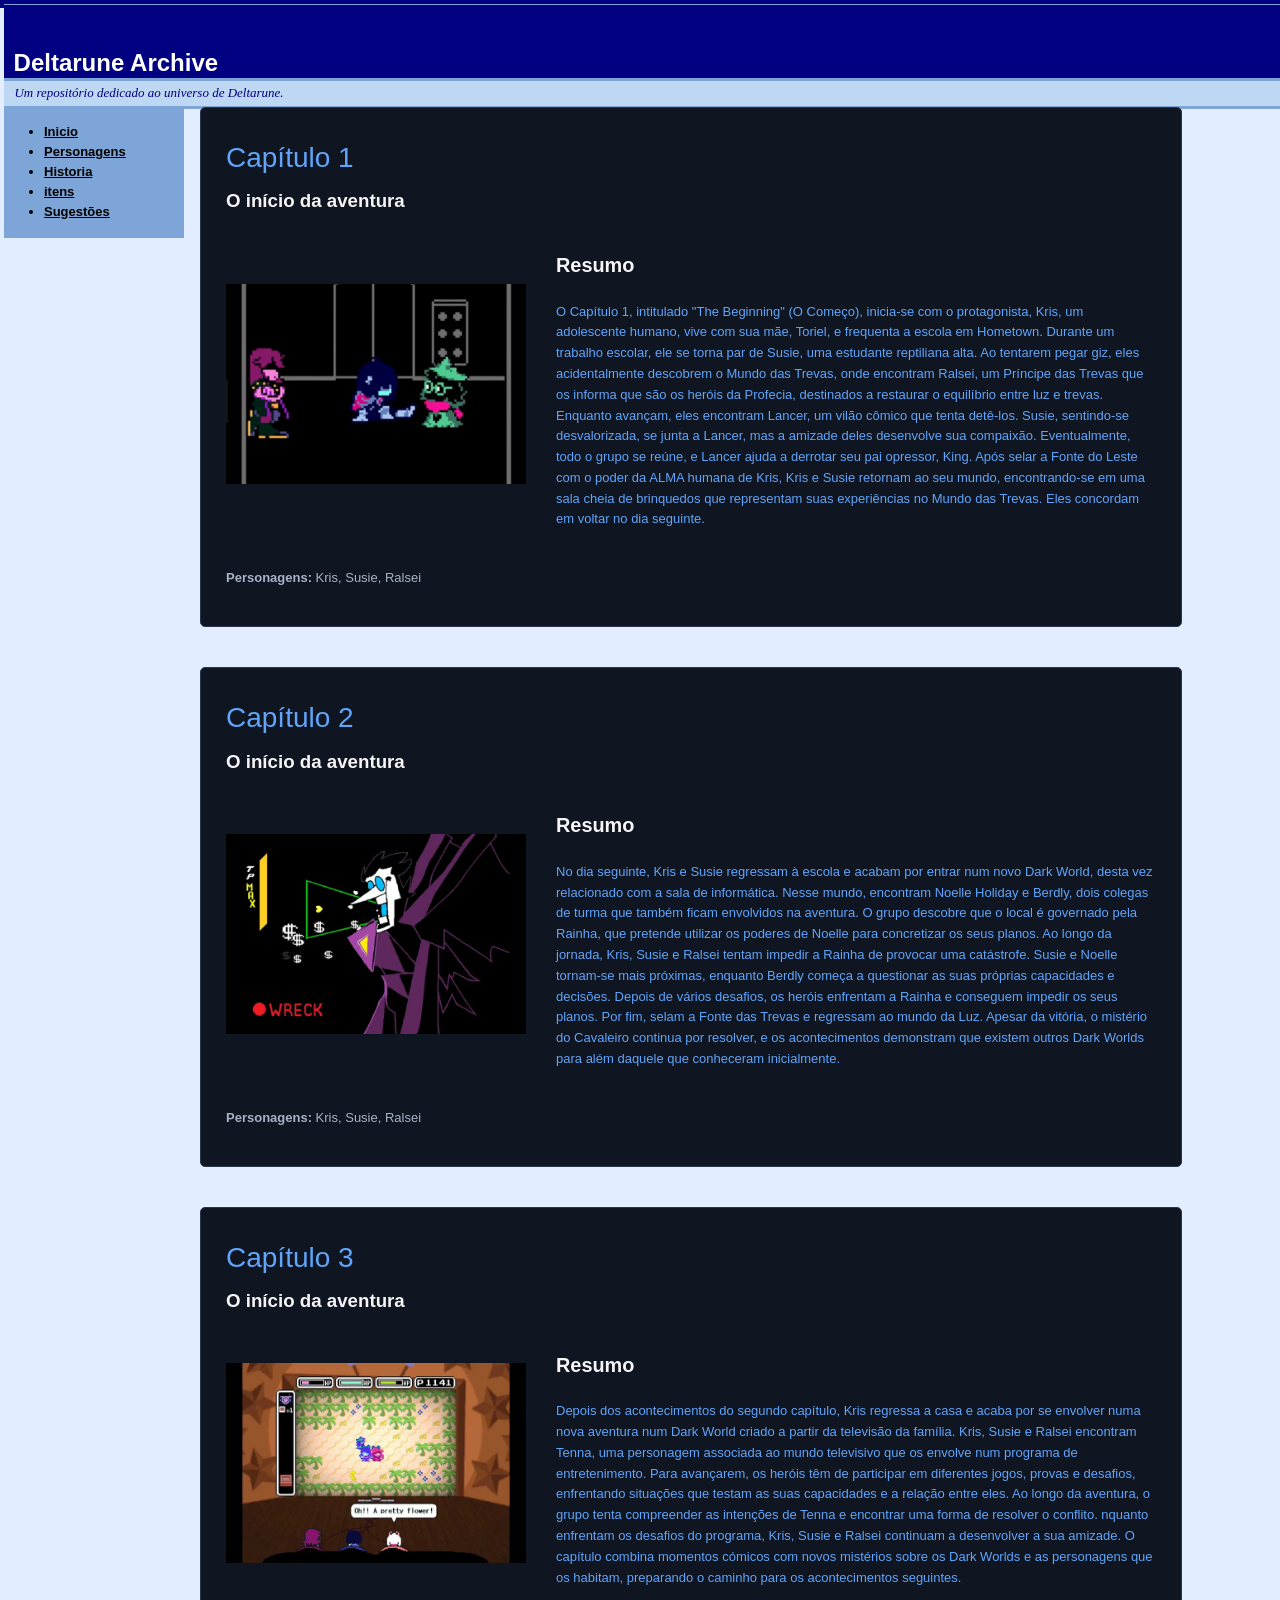
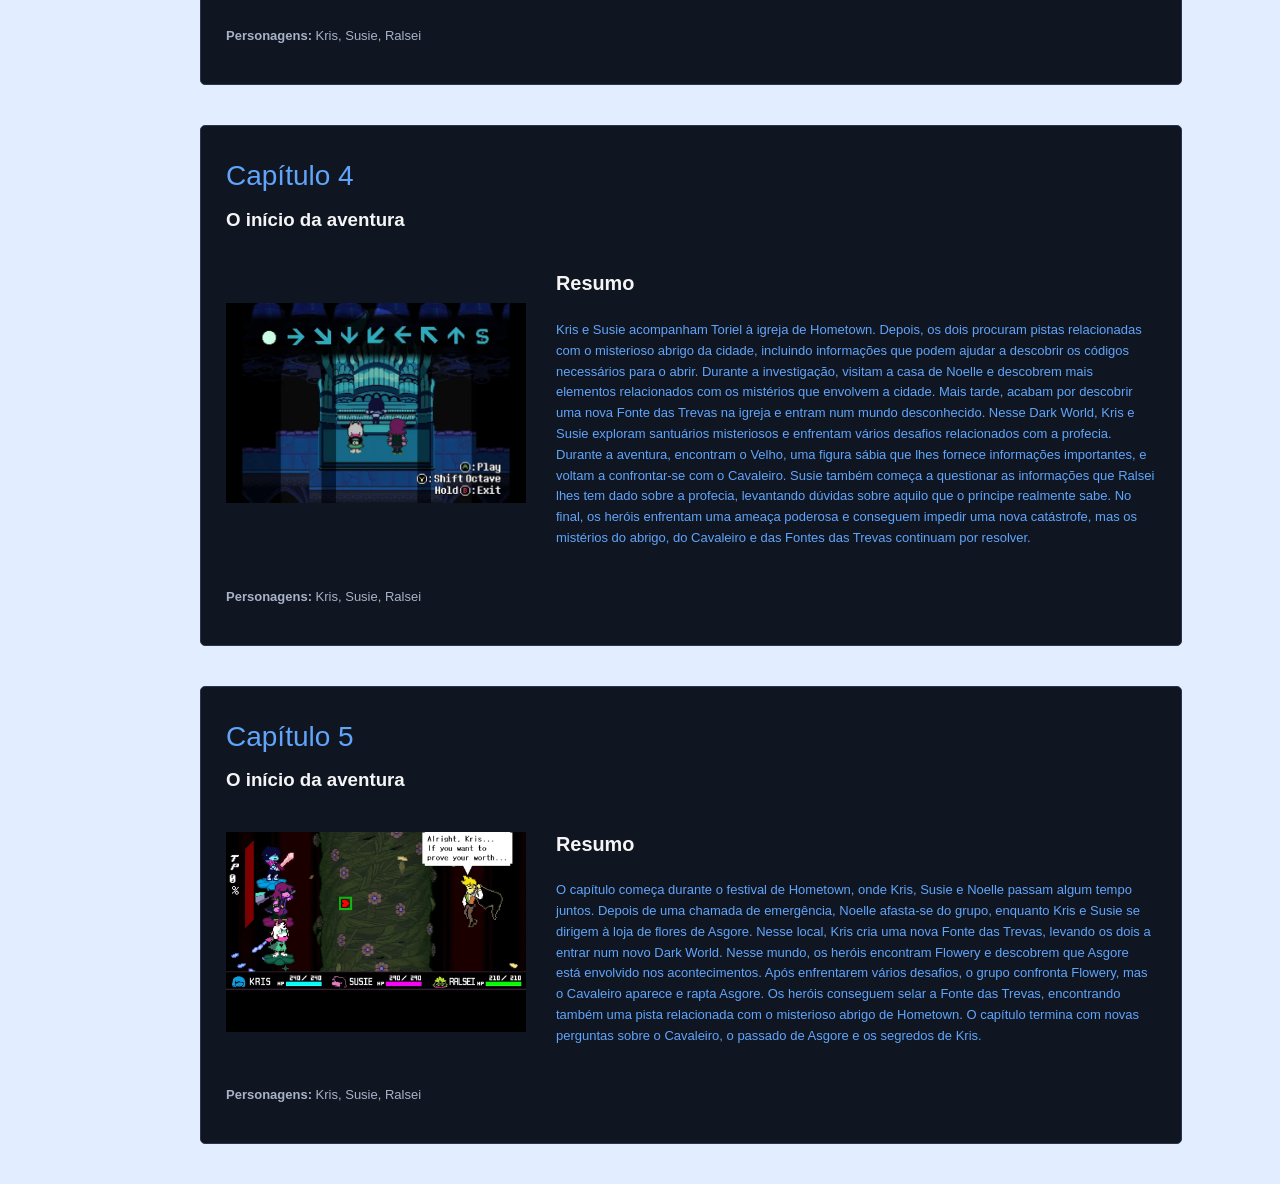
==== Historia.html @ 45563995 "Primeira versão do site" ====
﻿<!DOCTYPE html>
<html lang="pt">

<head>

  <!-- ALTERADO: título único em cada página (antes todas se chamavam só "Deltarune Archive") -->
  <title>História – Deltarune Archive</title>
  <meta charset="utf-8">
  <link href="estilo1.css" rel="stylesheet" type="text/css"/>
</head>
<body>
  <div id="cabecalho">
    <div id="nomedoclube">
      <h1>Deltarune Archive</h1>
    </div>
    <div id="promo">
      
      <p>Um repositório dedicado ao universo de Deltarune.</p>
    </div>
   </div><!-- fim do cabeçalho div -->
   <div id="navegacao">
     <ul>
       <li><a href="Inicio.html">Inicio</a></li>
       <li><a href="Personagens.html">Personagens</a></li>
       <li><a href="Historia.html">Historia</a></li>
	   
	   <li><a href="Itens.html">itens</a></li>
	   <li><a href="Sugestao.html">Sugestões</a></li>
     </ul>
  </div> <!-- Fim do div de navegação -->
  <div id="corpo">
    <!-- NOVO: os capítulos abrem e fecham ao clicar no título (jQuery, ver js/common.js).
         Sem JavaScript, todos aparecem abertos. -->
    <div class="capitulo">

    <h2>Capítulo 1</h2>
    <h3>O início da aventura</h3>

    <div class="conteudo-capitulo">

        <figure>
            <!-- ALTERADO: o texto alternativo (alt) de cada capítulo agora tem o número certo (antes todos diziam "Capítulo 1") -->
            <img src="HistoriaImagens/Capitulo1.png" width="400" height="367" alt="Capítulo 1 de Deltarune">
            <figcaption>Capítulo 1</figcaption>
        </figure>

        <div class="resumo">
            <h3>Resumo</h3>

            <!-- ALTERADO: removi class="capituloTexto" dos 5 resumos; a cor agora vem do CSS (.capitulo .resumo p) -->
            <p>
               O Capítulo 1, intitulado "The Beginning" (O Começo), inicia-se com o protagonista, Kris, um adolescente humano, vive com sua mãe, Toriel, e frequenta a escola em Hometown. Durante um trabalho escolar, ele se torna par de Susie, uma estudante reptiliana alta. Ao tentarem pegar giz, eles acidentalmente descobrem o Mundo das Trevas, onde encontram Ralsei, um Príncipe das Trevas que os informa que são os heróis da Profecia, destinados a restaurar o equilíbrio entre luz e trevas.

				Enquanto avançam, eles encontram Lancer, um vilão cômico que tenta detê-los. Susie, sentindo-se desvalorizada, se junta a Lancer, mas a amizade deles desenvolve sua compaixão. Eventualmente, todo o grupo se reúne, e Lancer ajuda a derrotar seu pai opressor, King. Após selar a Fonte do Leste com o poder da ALMA humana de Kris, Kris e Susie retornam ao seu mundo, encontrando-se em uma sala cheia de brinquedos que representam suas experiências no Mundo das Trevas. Eles concordam em voltar no dia seguinte.
            </p>

        </div>

    </div>
	
	

    <p class="personagens-capitulo">
        <strong>Personagens:</strong> Kris, Susie, Ralsei
    </p>
</div>
    <div class="capitulo">

    <!-- TODO (Capítulo 2): título, imagem e resumo ainda são cópia do Capítulo 1. Escreva o texto real deste capítulo. -->
    <h2>Capítulo 2</h2>
    <h3>O início da aventura</h3>

    <div class="conteudo-capitulo">

        <figure>
            <img src="HistoriaImagens/Capitulo2.webp" width="400" height="367" alt="Capítulo 2 de Deltarune">
            <figcaption>Capítulo 2</figcaption>
        </figure>

        <div class="resumo">
            <h3>Resumo</h3>

            <p>
               No dia seguinte, Kris e Susie regressam à escola e acabam por entrar num novo Dark World, desta vez relacionado com a sala de informática. 
               Nesse mundo, encontram Noelle Holiday e Berdly, dois colegas de turma que também ficam envolvidos na aventura.
                O grupo descobre que o local é governado pela Rainha, que pretende utilizar os poderes de Noelle para concretizar os seus planos.
                Ao longo da jornada, Kris, Susie e Ralsei tentam impedir a Rainha de provocar uma catástrofe.
                Susie e Noelle tornam-se mais próximas, enquanto Berdly começa a questionar as suas próprias capacidades e decisões.
                Depois de vários desafios, os heróis enfrentam a Rainha e conseguem impedir os seus planos.
                Por fim, selam a Fonte das Trevas e regressam ao mundo da Luz. Apesar da vitória, o mistério do Cavaleiro continua por resolver, 
                e os acontecimentos demonstram que existem outros Dark Worlds para além daquele que conheceram inicialmente.
            </p>

        </div>

    </div>
	
	

    <p class="personagens-capitulo">
        <strong>Personagens:</strong> Kris, Susie, Ralsei
    </p>
</div>
    <div class="capitulo">

    <!-- TODO (Capítulo 3): título, imagem e resumo ainda são cópia do Capítulo 1. Escreva o texto real deste capítulo. -->
    <h2>Capítulo 3</h2>
    <h3>O início da aventura</h3>

    <div class="conteudo-capitulo">

        <figure>
            <img src="HistoriaImagens/Capitulo3.webp" width="400" height="367" alt="Capítulo 3 de Deltarune">
            <figcaption>Capítulo 3</figcaption>
        </figure>

        <div class="resumo">
            <h3>Resumo</h3>

            <p>
              Depois dos acontecimentos do segundo capítulo, Kris regressa a 
              casa e acaba por se envolver numa nova aventura num Dark World criado a partir da televisão da família. 
              Kris, Susie e Ralsei encontram Tenna, uma personagem associada ao mundo televisivo que os envolve num programa de entretenimento. 
              Para avançarem, os heróis têm de participar em diferentes jogos, provas e desafios, enfrentando situações que testam as suas capacidades 
              e a relação entre eles.
             Ao longo da aventura, o grupo tenta compreender as intenções de Tenna e encontrar uma forma de resolver o conflito. 
            nquanto enfrentam os desafios do programa, Kris, Susie e Ralsei continuam a desenvolver a sua amizade. 
            O capítulo combina momentos cómicos com novos mistérios sobre os Dark Worlds e as personagens que os habitam, 
            preparando o caminho para os acontecimentos seguintes.
            </p>

        </div>

    </div>


    <p class="personagens-capitulo">
        <strong>Personagens:</strong> Kris, Susie, Ralsei
    </p>
</div>
    <div class="capitulo">

    <!-- TODO (Capítulo 4): título, imagem e resumo ainda são cópia do Capítulo 1. Escreva o texto real deste capítulo. -->
    <h2>Capítulo 4</h2>
    <h3>O início da aventura</h3>

    <div class="conteudo-capitulo">

        <figure>
            <img src="HistoriaImagens/Capitulo4.webp" width="400" height="367" alt="Capítulo 4 de Deltarune">
            <figcaption>Capítulo 4</figcaption>
        </figure>

        <div class="resumo">
            <h3>Resumo</h3>

            <p>
               Kris e Susie acompanham Toriel à igreja de Hometown. Depois, os dois procuram pistas relacionadas com o misterioso abrigo da cidade, 
               incluindo informações que podem ajudar a descobrir os códigos necessários para o abrir. Durante a investigação, visitam a casa de Noelle e 
               descobrem mais elementos relacionados com os mistérios que envolvem a cidade. Mais tarde, acabam por descobrir uma nova Fonte das Trevas na 
               igreja e entram num mundo desconhecido.
                Nesse Dark World, Kris e Susie exploram santuários misteriosos e enfrentam vários desafios relacionados com a profecia.
                Durante a aventura, encontram o Velho, uma figura sábia que lhes fornece informações importantes, e voltam a confrontar-se com o Cavaleiro. 
                Susie também começa a questionar as informações que Ralsei lhes tem dado sobre a profecia, levantando dúvidas sobre aquilo que o príncipe realmente sabe. 
                    No final, os heróis enfrentam uma ameaça poderosa e conseguem impedir uma nova catástrofe, mas os mistérios do abrigo, do Cavaleiro
                     e das Fontes das Trevas continuam por resolver.

        </div>

    </div>

    <p class="personagens-capitulo">
        <strong>Personagens:</strong> Kris, Susie, Ralsei
    </p>
	</div>
	    <div class="capitulo">

    <!-- TODO (Capítulo 5): título, imagem e resumo ainda são cópia do Capítulo 1. Escreva o texto real deste capítulo. -->
    <h2>Capítulo 5</h2>
    <h3>O início da aventura</h3>

    <div class="conteudo-capitulo">

        <figure>
            <img src="HistoriaImagens/Capitulo5.webp" width="400" height="367" alt="Capítulo 5 de Deltarune">
            <figcaption>Capítulo 5</figcaption>
        </figure>

        <div class="resumo">
            <h3>Resumo</h3>

            <p>
              O capítulo começa durante o festival de Hometown, onde Kris, Susie e Noelle passam algum tempo juntos. 
              Depois de uma chamada de emergência, Noelle afasta-se do grupo, enquanto Kris e Susie se dirigem à loja de flores de Asgore. 
              Nesse local, Kris cria uma nova Fonte das Trevas, levando os dois a entrar num novo Dark World.
            Nesse mundo, os heróis encontram Flowery e descobrem que Asgore está envolvido nos acontecimentos. 
            Após enfrentarem vários desafios, o grupo confronta Flowery, mas o Cavaleiro aparece e rapta Asgore. 
            Os heróis conseguem selar a Fonte das Trevas, encontrando também uma pista relacionada com o misterioso abrigo de Hometown. 
           O capítulo termina com novas perguntas sobre o Cavaleiro, o passado de Asgore e os segredos de Kris.

        </div>

    </div>

    <p class="personagens-capitulo">
        <strong>Personagens:</strong> Kris, Susie, Ralsei
    </p>
</div>
<!-- ALTERADO: removi um </div> a mais que existia aqui (fechava um div que não tinha sido aberto) -->
  </div><!-- Fim de corpo div -->
  <script type="text/javascript" src="js/jquery-1.7.2.js"></script>
<script type="text/javascript" src="js/common.js"></script>
</body>

</html>
---- estilo1.css ----
body {
  font-family: Verdana, Helvetica, Arial, sans-serif;
  background-color: #e2edff;
  line-height: 125%;
  border: 4px solid navy;
  padding: 0;
  margin: 0;
}


p {
  font-size: small;
  color: navy;
}

/* Links */
a {
  font-weight: bold;
}

a:link {
  color: rgb(0, 0, 0);
}

a:visited {
  color: navy;
}

a:hover {
  text-decoration: none;
  color: white;
  background-color: navy;
}

a:active {
  color: aqua;
  background-color: navy;
}


h1, h2, h3 {
  font-family: "Trebuchet MS", Helvetica, Arial, sans-serif;
}

h1 {
  font-size: x-large;
  background-color: navy;
  color: white;
  padding-top: 2em;
  padding-bottom: .2em;
  padding-left: .4em;
  margin: 0;
}

h2 {
  color: navy;
  font-size: 130%;
  font-weight: normal;
  padding-top: 15px;
}

/* Listas */
li {
  font-size: small;
}


em {
  font-style: normal;
  text-transform: uppercase;
}


.fun {
  color: #339999;
  font-family: Georgia, Times, serif;
  letter-spacing: 0.05em;
}

blockquote.fun {
  font-style: italic;
}


#promo p {
  font-style: italic;
  font-family: Georgia, Times, serif;
  background-color: #bed8f3;
  border-top: 3px solid #7da5d8;
  border-bottom: 3px solid #7da5d8;
  padding-top: .2em;
  padding-bottom: .2em;
  padding-left: .8em;
  margin: 0;
}


#navegacao {
  width: 180px;
  background-color: #7da5d8;
}


h2, ul {
  margin-top: 15px;
}


#cabecalho {
  border-top: 1px solid #7da5d8;
  
}



/* Posicionamento absoluto */
#navegacao, #corpo, #cabecalho {
  position: absolute;
}

/* Posicionamento vertical */
#navegacao, #corpo {
  top: 107px;
}

/* Posicionamento horizontal do conteúdo */
#corpo {
  left: 200px;
  
}

/* Largura do cabeçalho */
#cabecalho {
  width: 100%;
}


.aspeto {
  float: right;
  margin: 10px;
}

/* ===========================================================
   LAYOUT: imagem e texto lado a lado (Personagens e Capítulos)
   ALTERADO: .Personagens e .conteudo-capitulo repetiam o mesmo layout (display:flex + a regra do figure).
   A parte comum agora está junta; abaixo fica só o que é diferente em cada um.
   =========================================================== */
.Personagens,
.conteudo-capitulo {
  display: flex;
}

.Personagens figure,
.conteudo-capitulo figure {
  margin: 0;
  flex-shrink: 0; /* impede a imagem de encolher */
}

/* Só dos Personagens */
.Personagens {
  align-items: flex-start;
  gap: 20px;
  max-width: 800px;
  margin-bottom: 20px;
}

.Personagens .descricao {
  flex: 1; /* o texto ocupa o espaço restante */
}

.Personagens .descricao h2 {
  margin-top: 0;
  padding-top: 0;
}

/* Só dos Capítulos */
.conteudo-capitulo {
  color: #60A5FA;
  align-items: center;
  gap: 30px;
}


.capitulo,
.cartao {
  background-color: #101522;
  border: 1px solid #29364D;;
  border-radius: 5px;
  padding: 25px;
  margin-bottom: 40px;
}

.capitulo h2,
.cartao h2 {
  color: #60A5FA;
  margin-top: 0;
  font-size: 28px;
}

.capitulo h3,
.cartao h3 {
  color: #F5F5F5;
}

/* Texto, listas e links dentro do cartão (o azul do link se destaca do fundo escuro) */
.cartao p,
.cartao li {
  color: #D5DCE8;
}

.cartao a:link,
.cartao a:visited {
  color: #60A5FA;
}

.cartao a:hover {
  color: #101522;
  background-color: #60A5FA;
}

.cartao a:active {
  color: #101522;
  background-color: #93C5FD;
}

.cartao figcaption {
  color: #A8B3C7;
  font-size: small;
}

/* NOVO: cartão dos Links úteis (Inicio.html) */
.links-uteis {
  max-width: 600px;
  margin-top: 25px;
}

.links-uteis h2 {
  font-size: 22px;
}

/* ===========================================================
   CAPÍTULOS (Historia.html)
   =========================================================== */
.resumo {
  max-width: 600px;
  font-size: 17px;
  line-height: 1.6;
}

/* ALTERADO: a classe .capituloTexto foi apagada (estava em 5 parágrafos só para pintar o texto de azul).
   Agora esta regra faz o mesmo para todos os resumos, sem precisar de classe no HTML. */
.capitulo .resumo p {
  color: #60A5FA;
}

.personagens-capitulo {
  margin-top: 25px;
  color: #A8B3C7;
}

/* NOVO: capítulos em sanfona. A classe .sanfona é posta pelo jQuery (js/common.js) nos títulos dos capítulos */
.capitulo h2.sanfona {
  cursor: pointer;
  user-select: none;
}

.capitulo h2.sanfona:hover {
  text-decoration: underline;
}

.capitulo h2.sanfona::after {
  content: " \25BE"; /* seta para baixo = aberto */
  font-size: 60%;
}

.capitulo h2.sanfona.fechado::after {
  content: " \25B8"; /* seta para a direita = fechado */
}

.conteudo-capitulo img {
  width: 300px;
  height: 200px;
  object-fit: cover;
}

/* ===========================================================
   TABELA DE ITENS (Itens.html)
   =========================================================== */
.itens {
  border-collapse: collapse;
  width: 100%;
  max-width: 900px;
  background-color: #101522;
  color: white;
}

.itens th,
.itens td {
  border: 1px solid #29364D;;
  padding: 12px;
  text-align: center;
}

.itens th {
  background-color: #172033;
  color: #60A5FA;
}

.itens img {
  width: 80px;
  height: 80px;
  object-fit: contain;
}

.legendaItens {
  color: black;
}

/* NOVO: caixa de pesquisa da tabela e mensagem "nenhum item" (jQuery em js/common.js) */
.pesquisa {
  width: 260px;
  max-width: 100%;
  padding: 6px 8px;
  border: 1px solid navy;
  border-radius: 4px;
  font-family: inherit;
}

/* ===========================================================
   FORMULÁRIO (Sugestao.html)
*/
.contact fieldset {
  background-color: #101522;
  border: 1px solid #29364D;;
  border-radius: 5px;
  padding: 20px 25px;
  max-width: 700px;
}

/* a legenda fica numa "etiqueta" escura para se ler bem por cima da borda */
.contact legend {
  background-color: #101522;
  color: #60A5FA;
  font-weight: bold;
  padding: 3px 12px;
}

.contact div {
  margin-bottom: 14px;
}

.contact p,
.contact label {
  color: #D5DCE8;
  font-size: small;
}

.contact p {
  margin: 0 0 6px 0;
}

/* etiqueta com largura fixa: alinha os campos em coluna */
.fixedwidth {
  display: inline-block;
  width: 170px;
  vertical-align: top;
  padding-top: 6px;
}

.contact input[type="text"],
.contact select,
.contact textarea {
  width: 300px;
  max-width: 100%;
  padding: 6px 8px;
  background-color: #172033;
  color: white;
  border: 1px solid #29364D;;
  border-radius: 4px;
  font-family: inherit;
  font-size: small;
}

.contact input:focus,
.contact select:focus,
.contact textarea:focus {
  outline: 1px solid #60A5FA;
}


#contador {
  display: block;
  margin-left: 175px;
  color: #A8B3C7;
  font-size: x-small;
}

.buttonarea {
  text-align: center;
}

.contact input[type="submit"] {
  padding: 8px 18px;
  background-color: #60A5FA;
  color: #101522;
  border: 0;
  border-radius: 4px;
  font-weight: bold;
  cursor: pointer;
}

.contact input[type="submit"]:hover {
  background-color: #93C5FD;
}
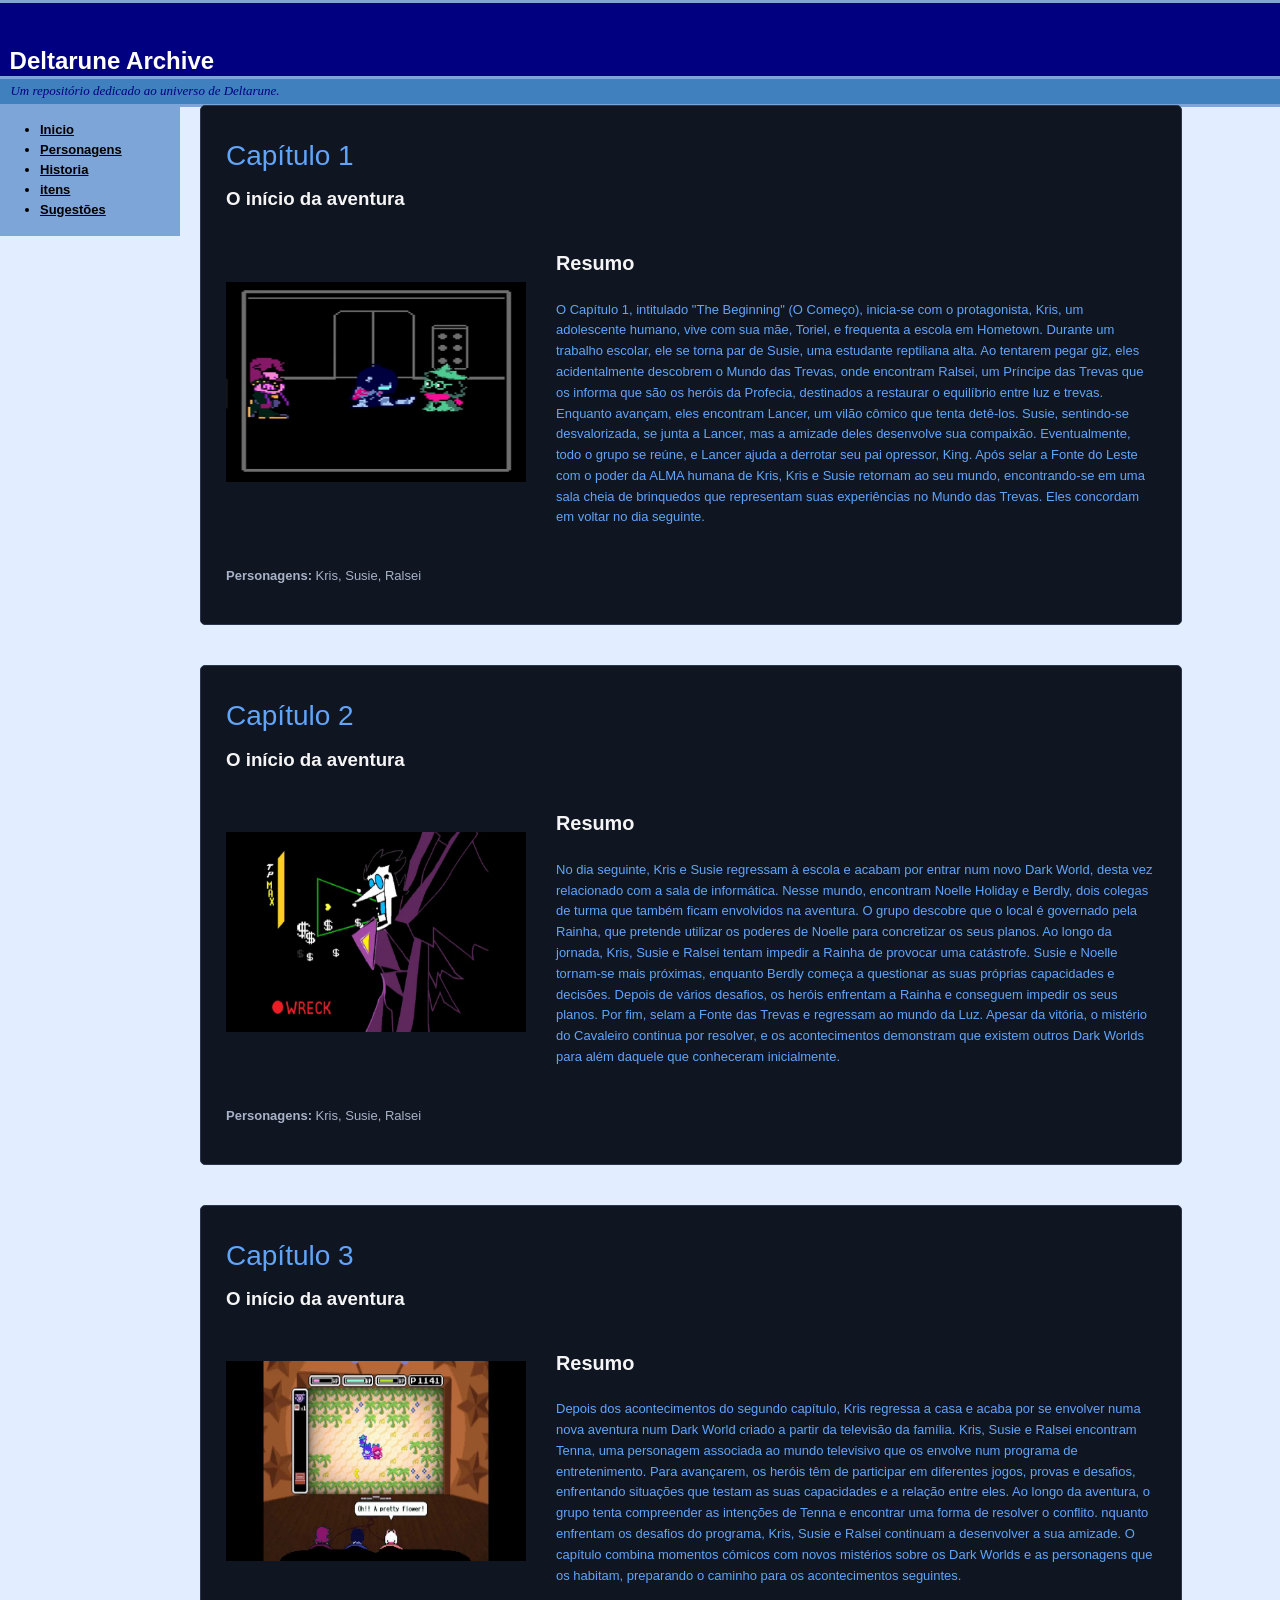
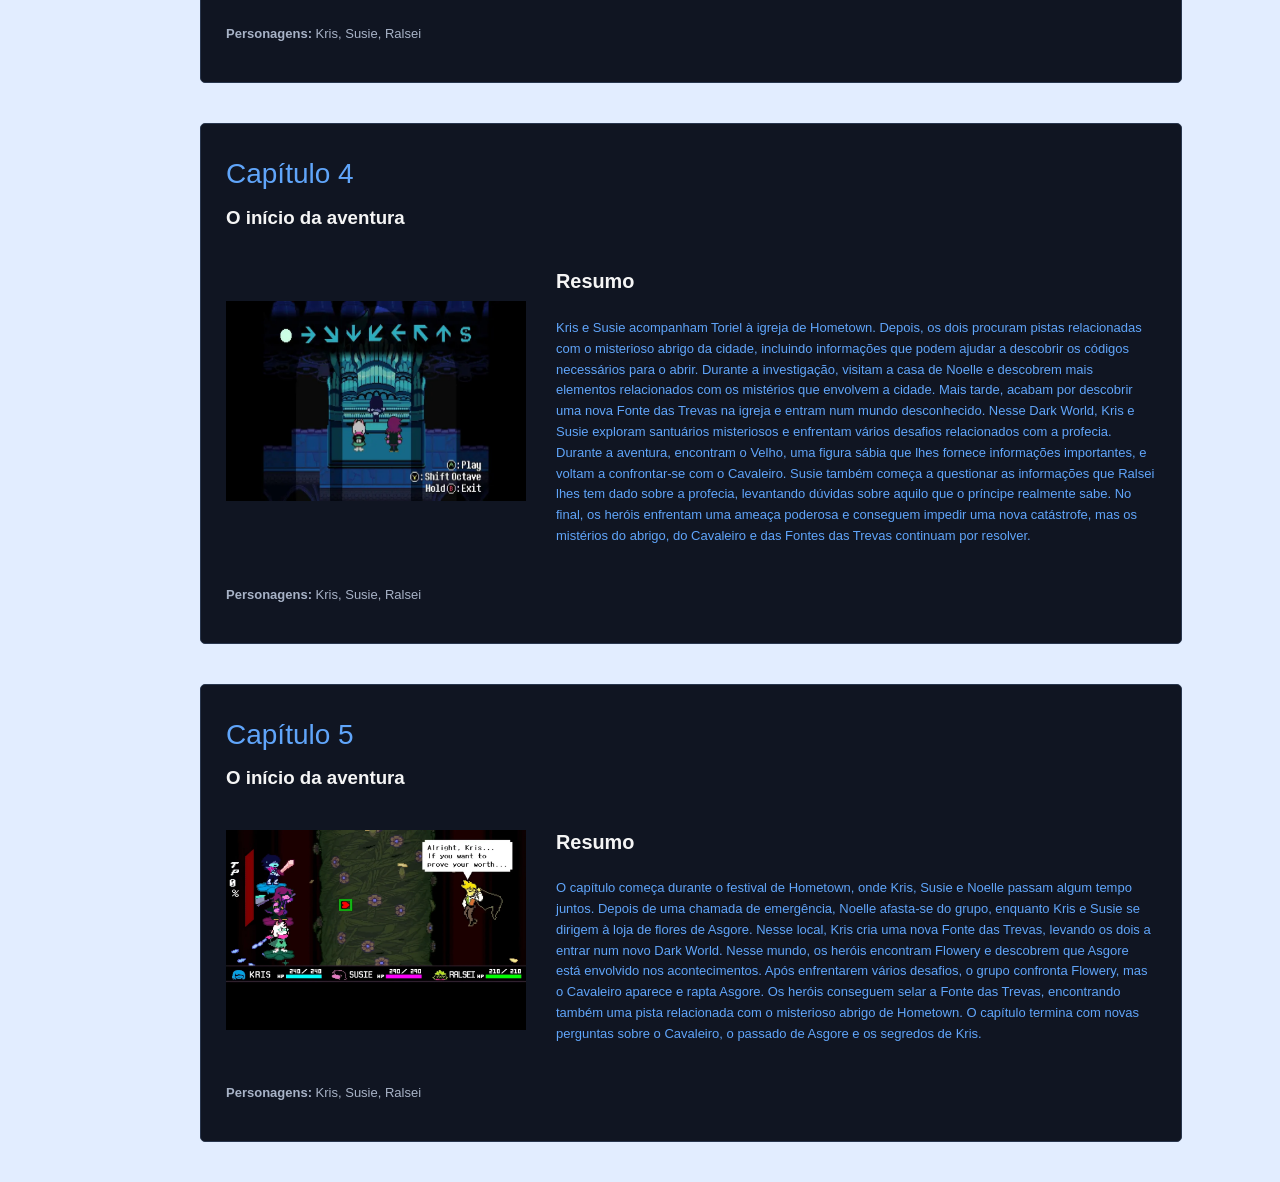
==== commit 390dc267: "Algumas alterações simples para humanizar" ====
--- a/Historia.html
+++ b/Historia.html
@@ -3,7 +3,6 @@
 
 <head>
 
-  <!-- ALTERADO: título único em cada página (antes todas se chamavam só "Deltarune Archive") -->
   <title>História – Deltarune Archive</title>
   <meta charset="utf-8">
   <link href="estilo1.css" rel="stylesheet" type="text/css"/>
@@ -29,8 +28,7 @@
      </ul>
   </div> <!-- Fim do div de navegação -->
   <div id="corpo">
-    <!-- NOVO: os capítulos abrem e fecham ao clicar no título (jQuery, ver js/common.js).
-         Sem JavaScript, todos aparecem abertos. -->
+
     <div class="capitulo">
 
     <h2>Capítulo 1</h2>
@@ -39,7 +37,7 @@
     <div class="conteudo-capitulo">
 
         <figure>
-            <!-- ALTERADO: o texto alternativo (alt) de cada capítulo agora tem o número certo (antes todos diziam "Capítulo 1") -->
+            
             <img src="HistoriaImagens/Capitulo1.png" width="400" height="367" alt="Capítulo 1 de Deltarune">
             <figcaption>Capítulo 1</figcaption>
         </figure>
@@ -47,7 +45,7 @@
         <div class="resumo">
             <h3>Resumo</h3>
 
-            <!-- ALTERADO: removi class="capituloTexto" dos 5 resumos; a cor agora vem do CSS (.capitulo .resumo p) -->
+            
             <p>
                O Capítulo 1, intitulado "The Beginning" (O Começo), inicia-se com o protagonista, Kris, um adolescente humano, vive com sua mãe, Toriel, e frequenta a escola em Hometown. Durante um trabalho escolar, ele se torna par de Susie, uma estudante reptiliana alta. Ao tentarem pegar giz, eles acidentalmente descobrem o Mundo das Trevas, onde encontram Ralsei, um Príncipe das Trevas que os informa que são os heróis da Profecia, destinados a restaurar o equilíbrio entre luz e trevas.
 
@@ -66,7 +64,7 @@
 </div>
     <div class="capitulo">
 
-    <!-- TODO (Capítulo 2): título, imagem e resumo ainda são cópia do Capítulo 1. Escreva o texto real deste capítulo. -->
+    
     <h2>Capítulo 2</h2>
     <h3>O início da aventura</h3>
 
@@ -103,7 +101,7 @@
 </div>
     <div class="capitulo">
 
-    <!-- TODO (Capítulo 3): título, imagem e resumo ainda são cópia do Capítulo 1. Escreva o texto real deste capítulo. -->
+   
     <h2>Capítulo 3</h2>
     <h3>O início da aventura</h3>
 
@@ -140,7 +138,7 @@
 </div>
     <div class="capitulo">
 
-    <!-- TODO (Capítulo 4): título, imagem e resumo ainda são cópia do Capítulo 1. Escreva o texto real deste capítulo. -->
+ 
     <h2>Capítulo 4</h2>
     <h3>O início da aventura</h3>
 
@@ -175,7 +173,7 @@
 	</div>
 	    <div class="capitulo">
 
-    <!-- TODO (Capítulo 5): título, imagem e resumo ainda são cópia do Capítulo 1. Escreva o texto real deste capítulo. -->
+   
     <h2>Capítulo 5</h2>
     <h3>O início da aventura</h3>
 
@@ -206,7 +204,7 @@
         <strong>Personagens:</strong> Kris, Susie, Ralsei
     </p>
 </div>
-<!-- ALTERADO: removi um </div> a mais que existia aqui (fechava um div que não tinha sido aberto) -->
+
   </div><!-- Fim de corpo div -->
   <script type="text/javascript" src="js/jquery-1.7.2.js"></script>
 <script type="text/javascript" src="js/common.js"></script>
--- a/estilo1.css
+++ b/estilo1.css
@@ -2,7 +2,6 @@
   font-family: Verdana, Helvetica, Arial, sans-serif;
   background-color: #e2edff;
   line-height: 125%;
-  border: 4px solid navy;
   padding: 0;
   margin: 0;
 }
@@ -85,7 +84,7 @@
 #promo p {
   font-style: italic;
   font-family: Georgia, Times, serif;
-  background-color: #bed8f3;
+  background-color: #4080bf;
   border-top: 3px solid #7da5d8;
   border-bottom: 3px solid #7da5d8;
   padding-top: .2em;
@@ -107,9 +106,9 @@
 
 
 #cabecalho {
-  border-top: 1px solid #7da5d8;
+  border-top: solid #7da5d8;
   
-}
+} 
 
 
 
@@ -120,7 +119,7 @@
 
 /* Posicionamento vertical */
 #navegacao, #corpo {
-  top: 107px;
+  top: 105px;
 }
 
 /* Posicionamento horizontal do conteúdo */
@@ -280,7 +279,7 @@
 .conteudo-capitulo img {
   width: 300px;
   height: 200px;
-  object-fit: cover;
+ 
 }
 
 /* ===========================================================
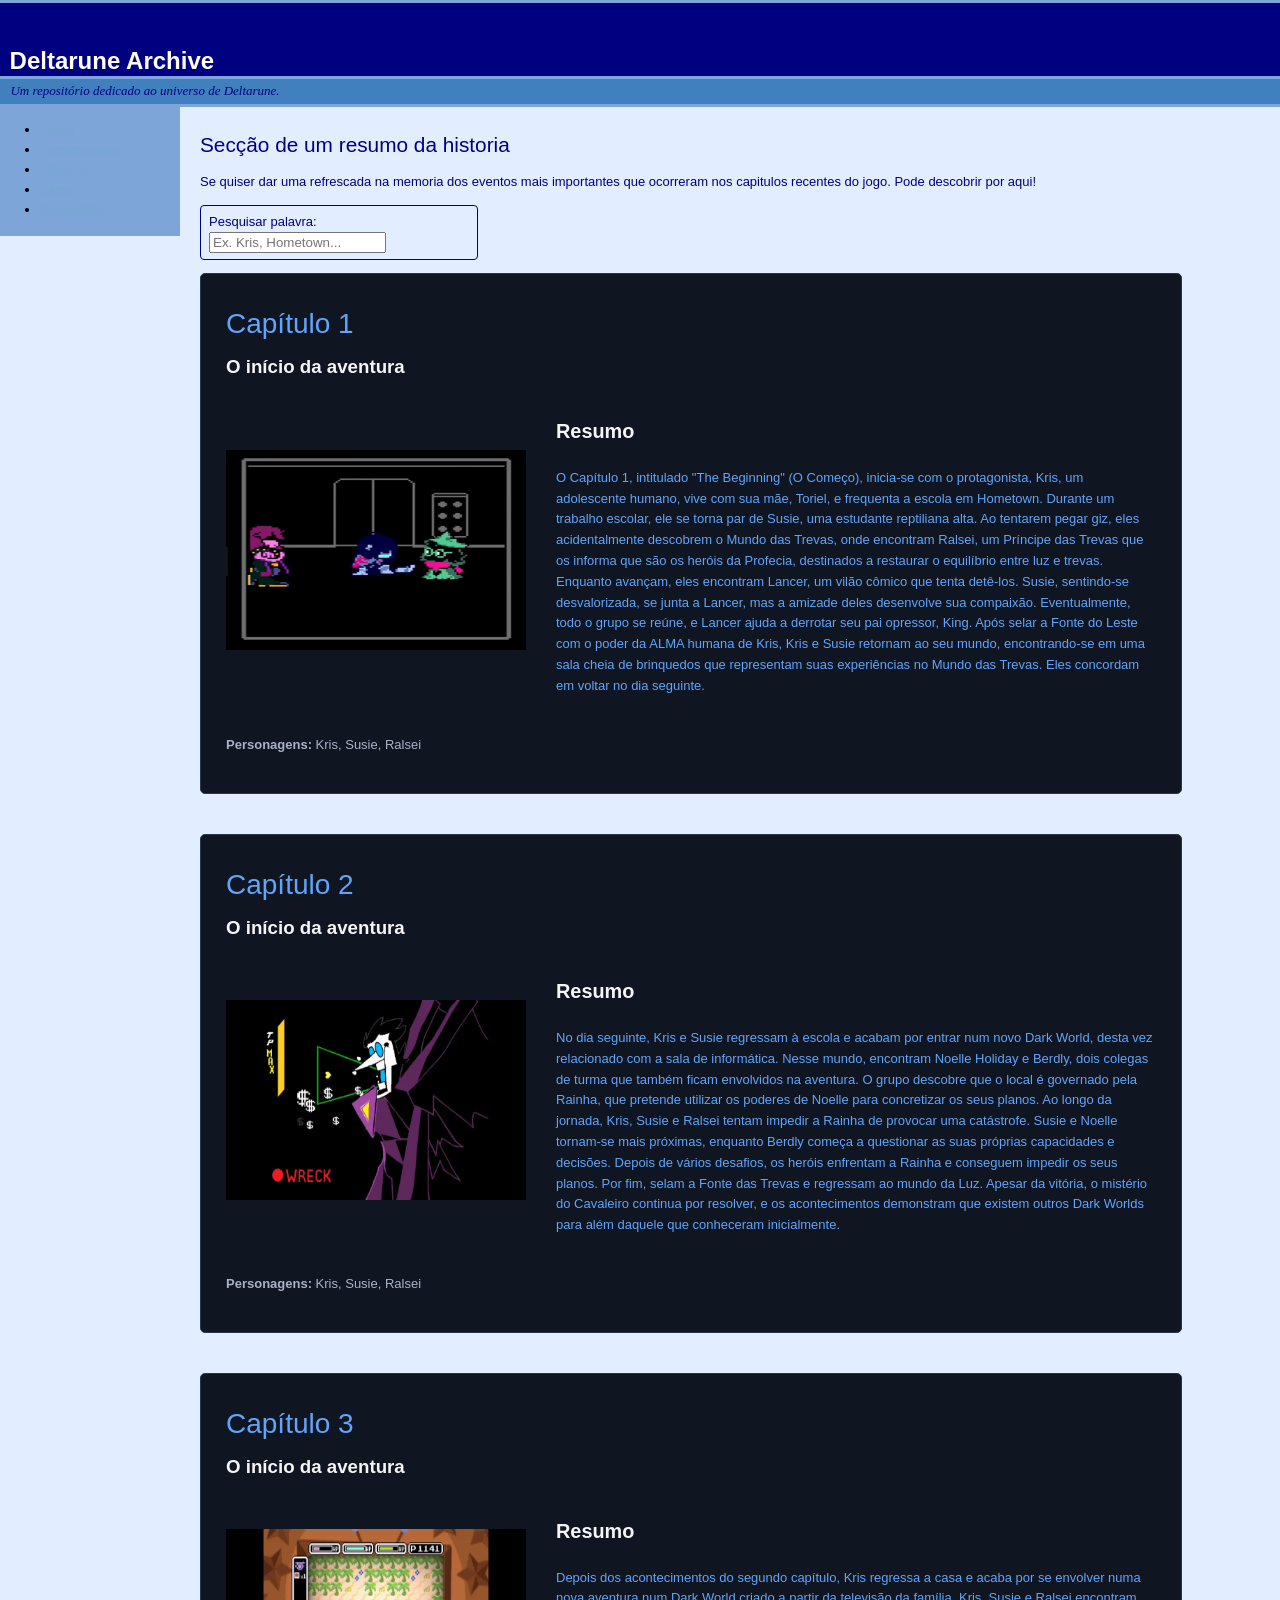
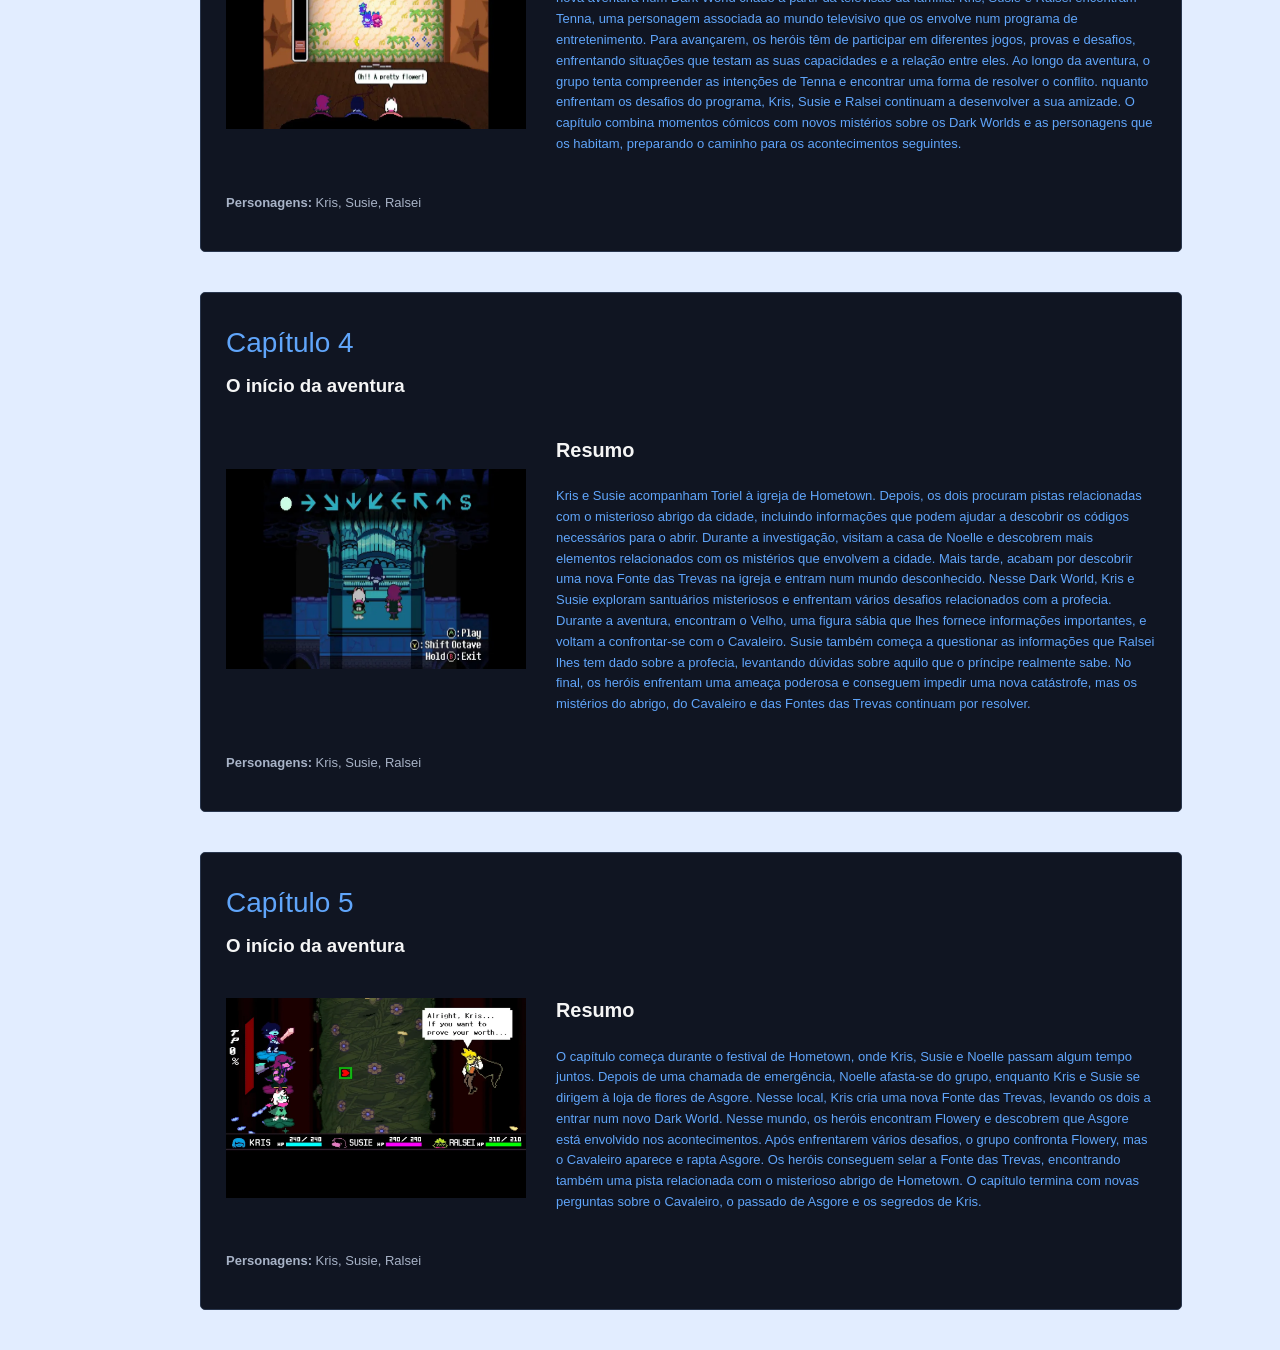
==== commit 9d863086: "Algumas outras mudancinhas" ====
--- a/Historia.html
+++ b/Historia.html
@@ -28,7 +28,12 @@
      </ul>
   </div> <!-- Fim do div de navegação -->
   <div id="corpo">
-
+      <h2>Secção de um resumo da historia</h2>
+<p>Se quiser dar uma refrescada na memoria dos eventos mais importantes que ocorreram nos capitulos recentes do jogo. Pode descobrir por aqui!</p>
+<p class="pesquisa">
+  <label for="filtro">Pesquisar palavra:</label>
+  <input type="search" id="filtro" placeholder="Ex. Kris, Hometown..."/>
+</p>
     <div class="capitulo">
 
     <h2>Capítulo 1</h2>
--- a/estilo1.css
+++ b/estilo1.css
@@ -18,7 +18,7 @@
 }
 
 a:link {
-  color: rgb(0, 0, 0);
+  color: #79a6d2;
 }
 
 a:visited {
@@ -315,7 +315,7 @@
   color: black;
 }
 
-/* NOVO: caixa de pesquisa da tabela e mensagem "nenhum item" (jQuery em js/common.js) */
+
 .pesquisa {
   width: 260px;
   max-width: 100%;
@@ -336,7 +336,7 @@
   max-width: 700px;
 }
 
-/* a legenda fica numa "etiqueta" escura para se ler bem por cima da borda */
+
 .contact legend {
   background-color: #101522;
   color: #60A5FA;
@@ -358,7 +358,7 @@
   margin: 0 0 6px 0;
 }
 
-/* etiqueta com largura fixa: alinha os campos em coluna */
+/* largura fixa: alinha os campos em coluna */
 .fixedwidth {
   display: inline-block;
   width: 170px;
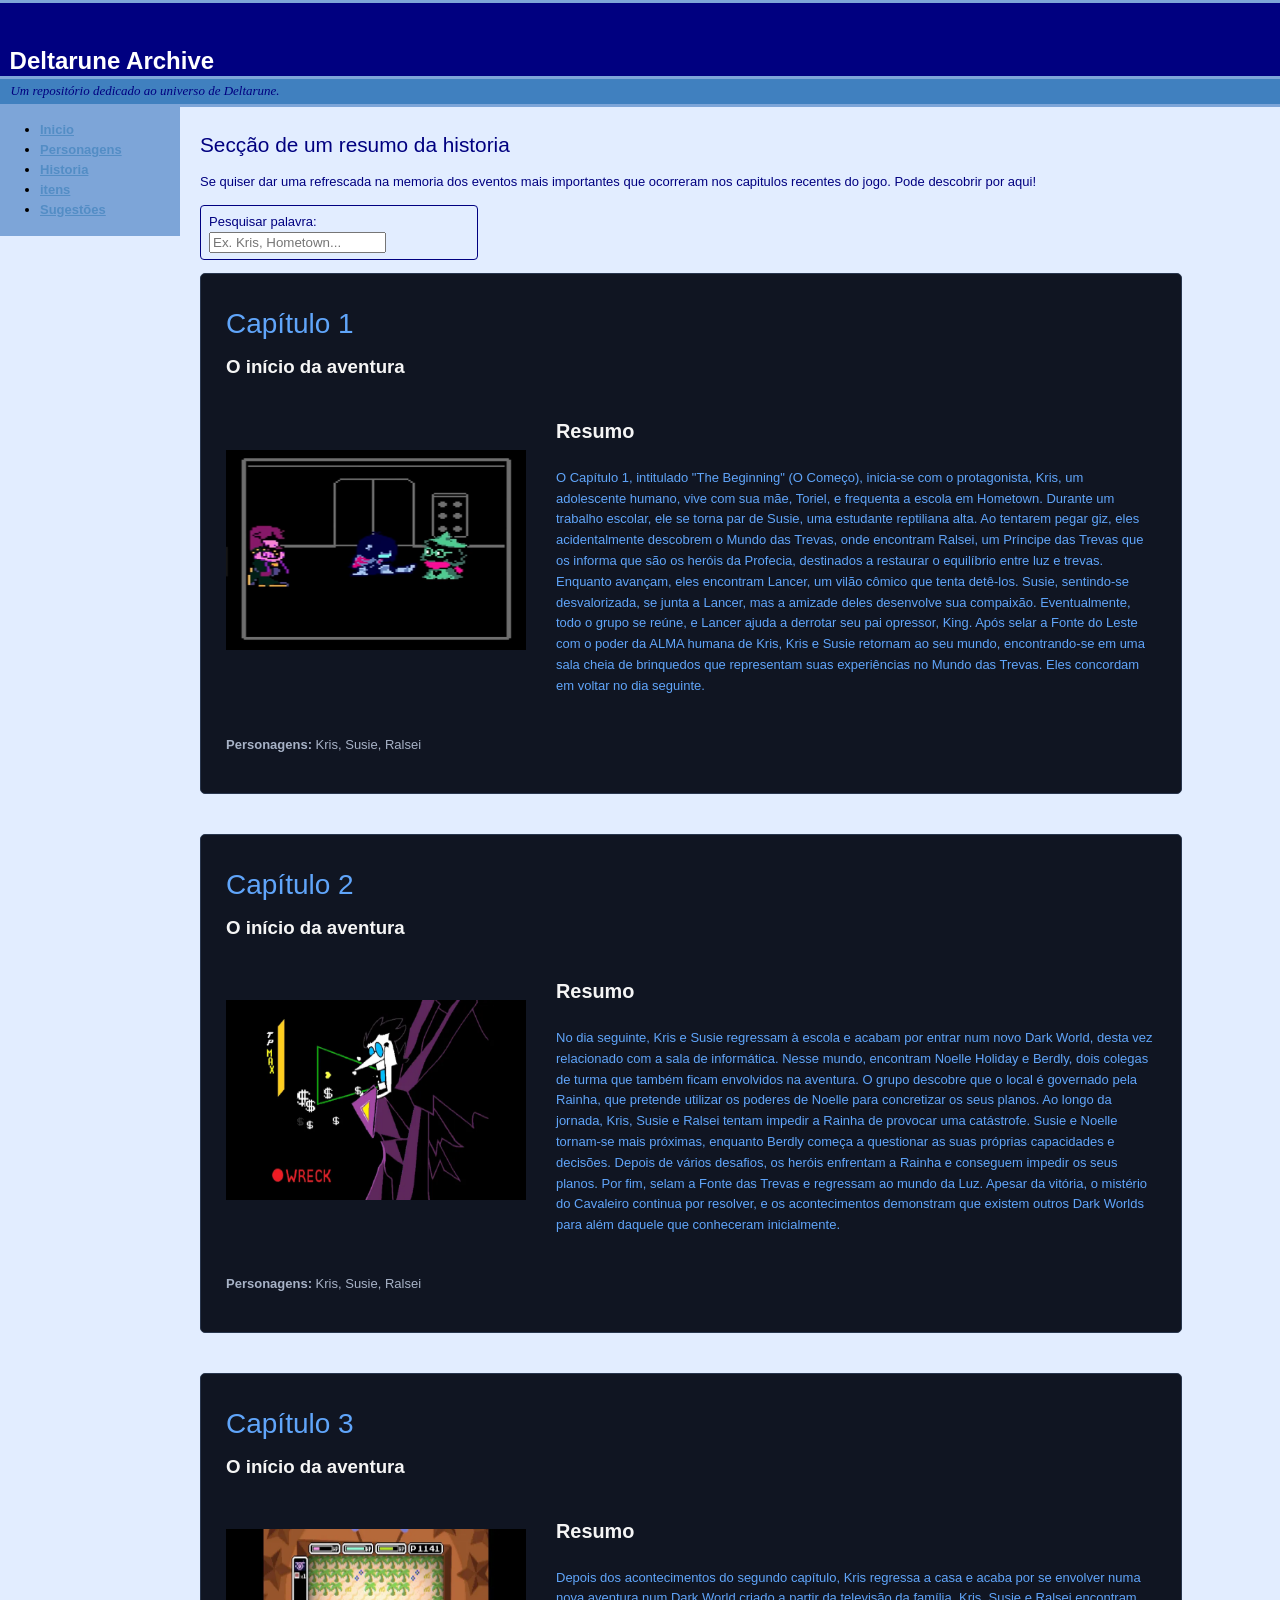
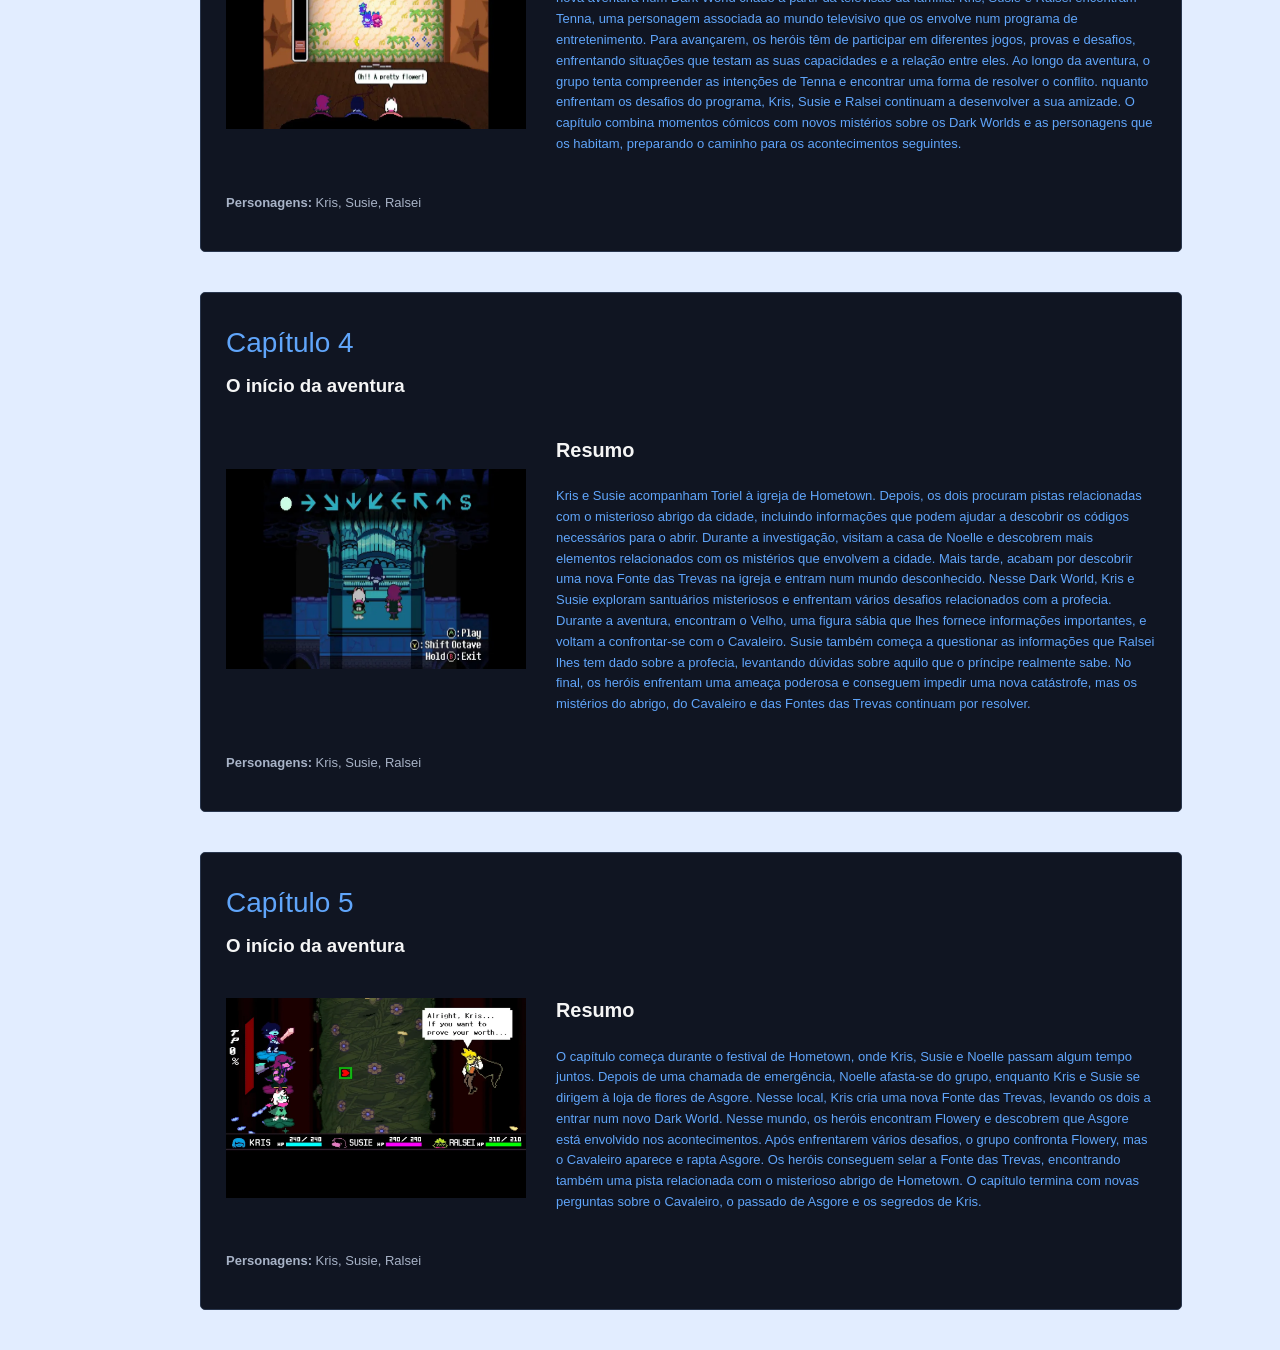
==== commit 596dd9b6: "Removi bastante coisa e adicionei" ====
--- a/Historia.html
+++ b/Historia.html
@@ -6,6 +6,7 @@
   <title>História – Deltarune Archive</title>
   <meta charset="utf-8">
   <link href="estilo1.css" rel="stylesheet" type="text/css"/>
+  <link rel="icon" href="LogoDelta.jpg" type="image/jpeg"/>
 </head>
 <body>
   <div id="cabecalho">
--- a/estilo1.css
+++ b/estilo1.css
@@ -18,7 +18,7 @@
 }
 
 a:link {
-  color: #79a6d2;
+  color: #538dc5;
 }
 
 a:visited {
